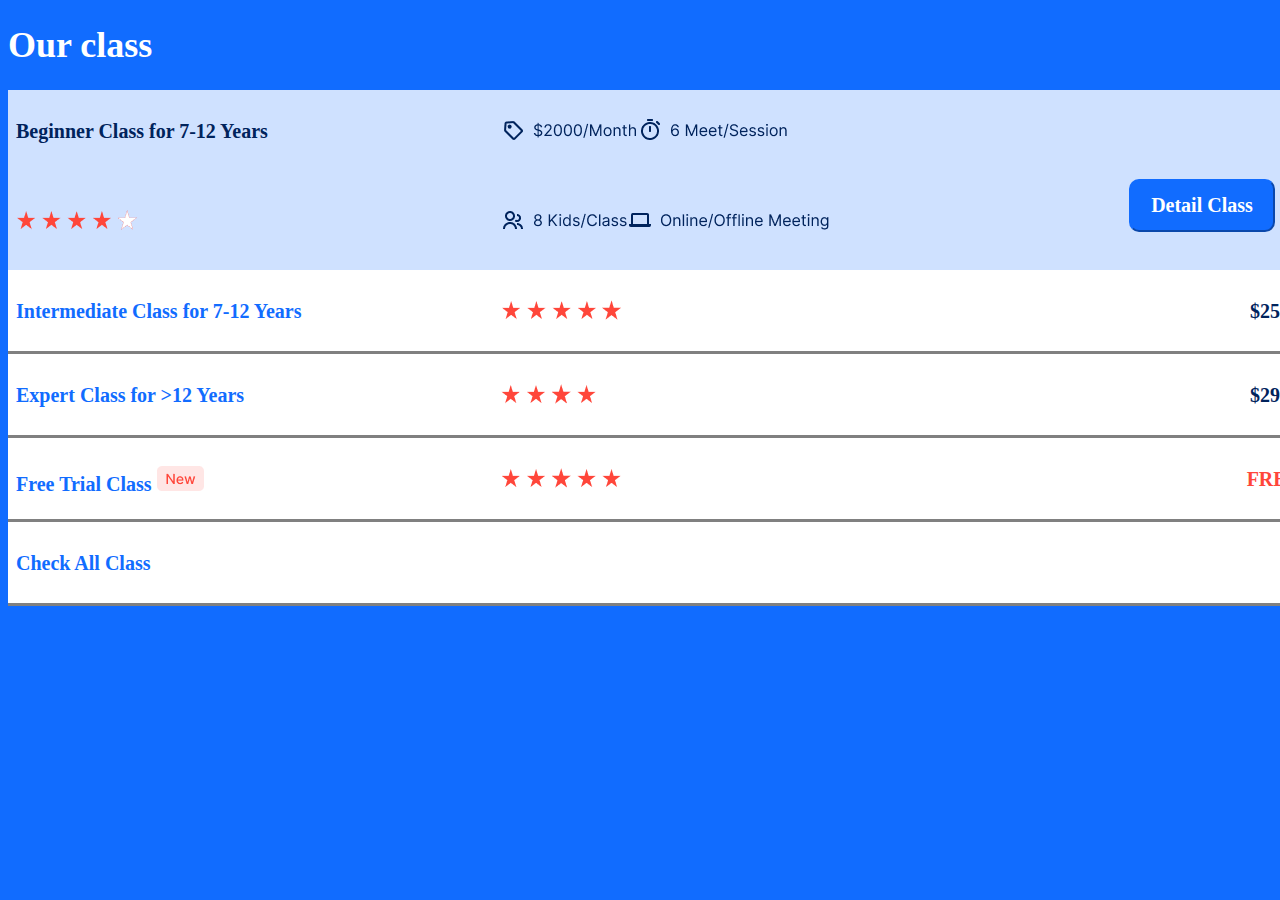
==== tela5/index.html @ 4507bf1a "Add files via upload" ====
<!DOCTYPE html>
<html lang="en">
<head>
    <meta charset="UTF-8">
    <meta http-equiv="X-UA-Compatible" content="IE=edge">
    <meta name="viewport" content="width=device-width, initial-scale=1.0">
    <link rel="stylesheet" href="estilo.css">
    <title>Document</title>
</head>
<body>
    <h1>Our class</h1>
    <table class="center">
<tr class="fundoAzulClaro">
    <td class="fonteAzulEscuro">Beginner Class for 7-12 Years</td>
    <td><img src="./img/Group 23.png"><img src="./img/Group 25.png"></td>
    <td></td>
</tr>

<tr class="fundoAzulClaro">
    <td><img src="./img/Group 8.png" alt=""></td>
    <td><img src="./img/Group 24.png" alt=""><img src="./img/Group 26.png" alt=""></td>
    <td><input type="button" value="Detail Class" class="botao"></td>
    
</tr>

<tr class="fundoBranco">
    <td class="fonteAzulClara">Intermediate Class for 7-12 Years</td>
    <td><img src="./img/Group 8.2.png" id="primeiraEstrela"alt=""></td>
    <td class="fonteAzulEscuro1">$2500</td>
</tr>

<tr class="fundoBranco">
    <td class="fonteAzulClara">Expert Class for >12 Years</td>
    <td><img src="./img/Group 9.png"></td>
    <td class="fonteAzulEscuro2">$2900</td>
</tr>
<tr class="fundoBranco">
    <td class="fonteAzulClara">Free Trial Class <img src="./img/Frame 18.png"></td>
    <td><img src="./img/Group 10.png"></td>
    <td class="fonteVermelha">FREE</td>
</tr>
<tr class="fundoBranco">
    <td class="fonteAzulClara">Check All Class</td>
    <td></td>
    <td></td>
</tr>



    </table>
</body>
</html>
---- tela5/estilo.css ----
body {
    background-color: #116CFF;
}

h1 {
    font-size: 36px;
    color: #FFFFFF;
    font-family: 'https://fonts.googleapis.com/css2?family=Inter:wght@100&display=swap';
}

table {
    width: 1300px;
    height: 418px;
    align-items: center;
    border-collapse: collapse;
    
    
    
    

}

.center{
    margin-left: auto;
    margin-right: auto;
    
}

td {
    top: 423px;
    height: 65px;
    font-family:'https://fonts.googleapis.com/css2?family=Inter:wght@100&display=swap';
    font-weight: 700;
    font-size: 20px;
    line-height: 80%;
    padding: 8px;
    
    
}

.fundoAzulClaro{
    background: rgba(255, 255, 255, 0.8);
    
    
    
    
}

.fonteAzulClara{
    color: #116CFF;
}

.fonteAzulEscuro{
    color:#00235C;
    
    
    
}

.fonteAzulEscuro1{
    color:#00235C;
    text-align: right;
    
}

.fonteAzulEscuro2{
    
    color:#00235C;
    text-align: right;
    margin-right: 70%;
    
}



.fonteVermelha{
   color: #FF463A;
   text-align: right;
   
}

.fundoBranco{
    background: #FFFFFF;
    border-bottom-style: solid;
    
}

p {
    font-family:'https://fonts.googleapis.com/css2?family=Inter:wght@100&display=swap';

}


.botao {
    
    font-weight: 600;
    font-size: 20px;
    margin-bottom: 30px;
    margin-left: 30%;
    border-radius: 10px;
    justify-content: center;
    
    align-items: center;
    padding: 13px 20px;
    background: #116CFF;
    color: #FFFFFF;
    border-color: #116CFF;
    
    font-family:'https://fonts.googleapis.com/css2?family=Inter:wght@100&display=swap';

    }
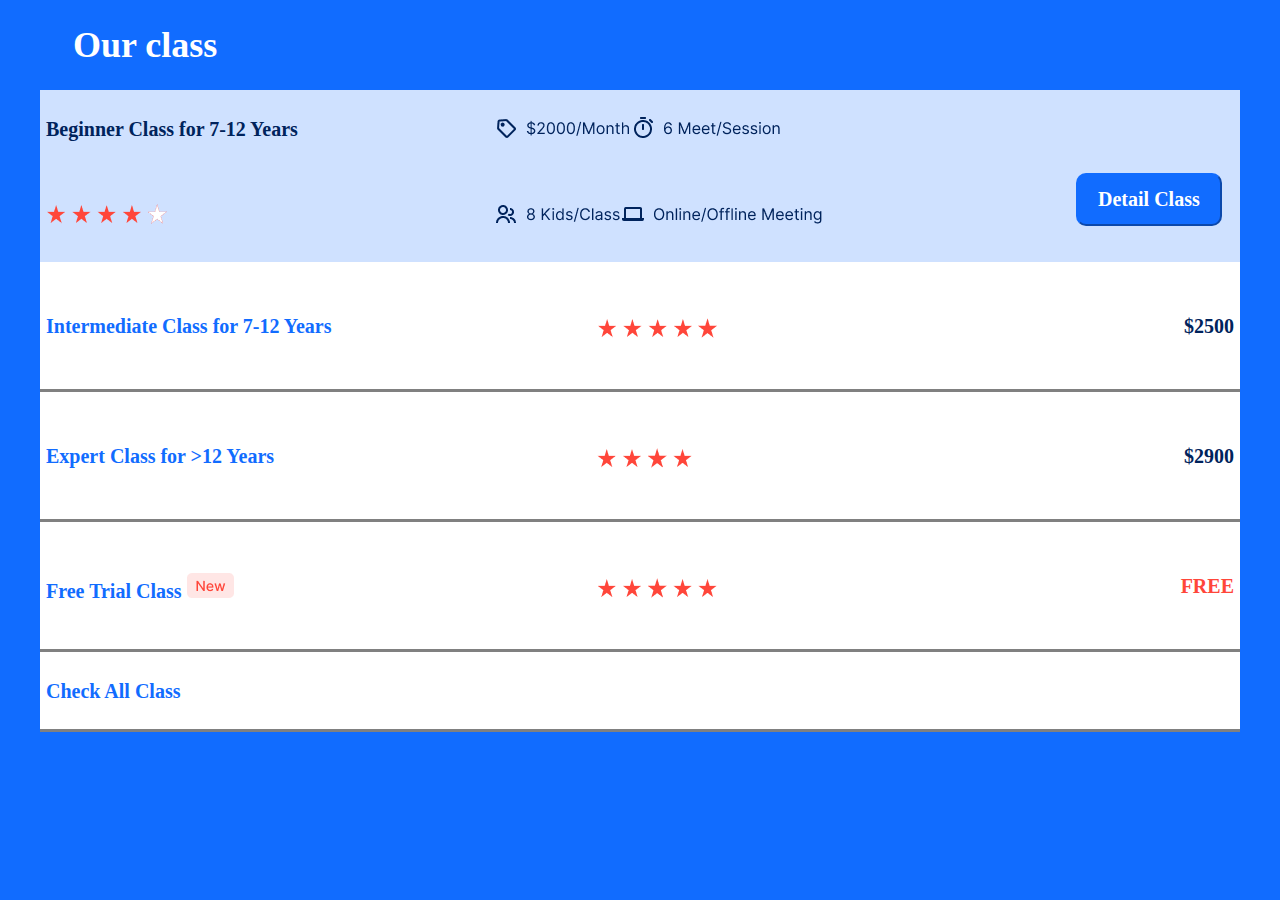
==== commit 8fa8250c: "Add files via upload" ====
--- a/tela5/index.html
+++ b/tela5/index.html
@@ -25,18 +25,18 @@
 
 <tr class="fundoBranco">
     <td class="fonteAzulClara">Intermediate Class for 7-12 Years</td>
-    <td><img src="./img/Group 8.2.png" id="primeiraEstrela"alt=""></td>
+    <td class="estrelas"><img src="./img/Group 8.2.png" id="primeiraEstrela"alt=""></td>
     <td class="fonteAzulEscuro1">$2500</td>
 </tr>
 
 <tr class="fundoBranco">
     <td class="fonteAzulClara">Expert Class for >12 Years</td>
-    <td><img src="./img/Group 9.png"></td>
+    <td class="estrelas"><img src="./img/Group 9.png"></td>
     <td class="fonteAzulEscuro2">$2900</td>
 </tr>
 <tr class="fundoBranco">
     <td class="fonteAzulClara">Free Trial Class <img src="./img/Frame 18.png"></td>
-    <td><img src="./img/Group 10.png"></td>
+    <td class="estrelas"><img src="./img/Group 10.png"></td>
     <td class="fonteVermelha">FREE</td>
 </tr>
 <tr class="fundoBranco">
--- a/tela5/estilo.css
+++ b/tela5/estilo.css
@@ -6,18 +6,20 @@
     font-size: 36px;
     color: #FFFFFF;
     font-family: 'https://fonts.googleapis.com/css2?family=Inter:wght@100&display=swap';
+    margin-left: 65px;
 }
 
 table {
-    width: 1300px;
-    height: 418px;
+    width: 1200px;
+    height: 98px;
     align-items: center;
     border-collapse: collapse;
-    
-    
-    
-    
+}
 
+.estrelas {
+   float: left;
+   margin-left: 20%;
+   margin-top: 50px;
 }
 
 .center{
@@ -33,7 +35,7 @@
     font-weight: 700;
     font-size: 20px;
     line-height: 80%;
-    padding: 8px;
+    padding: 6px;
     
     
 }
